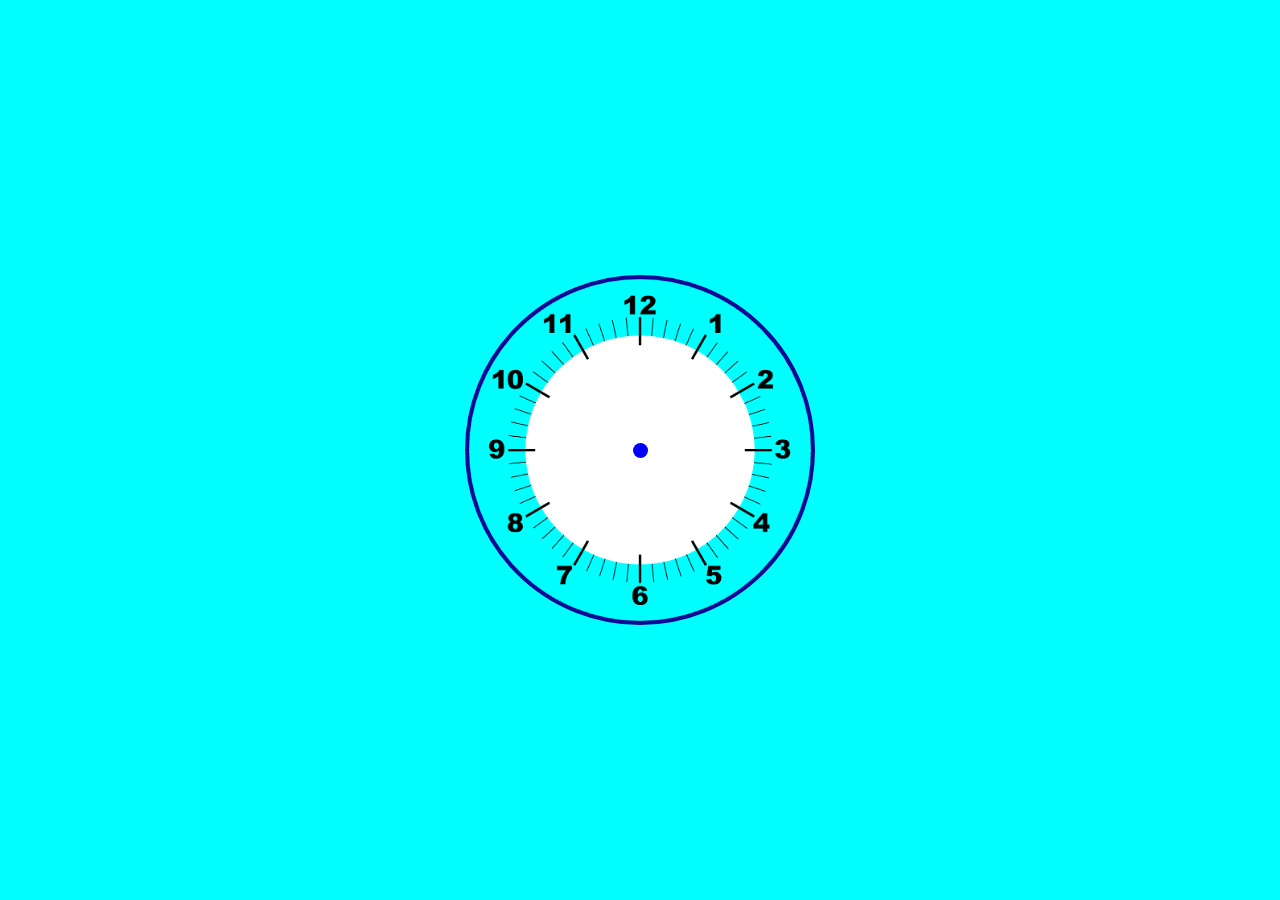
==== JS/index.html @ 8e41189d "selesai badan jam" ====
<!DOCTYPE html>
<html>
    <head>
        <title> JS Clock</title>
        <link rel="stylesheet" href="style.css">
        <meta charset="utf-8">
    </head>
    <body>
        <div class="clock">
            <div class="hour">
                <div class="hr" id="hr"></div>
            </div>

            <div class="min">
                <div class="mn" id="mn"></div>
            </div>

            <div class="sec">
                <div class="sc" id="sc"></div>
            </div>
        </div>
    </body>
</html>
---- JS/style.css ----
*
{
    margin: 0;
    padding: 0;
    box-sizing: border-box;
}

body
{
   display: flex;
   justify-content: center;
   align-items: center;
   min-height: 100vh;
   background: 	#00FFFF; 
}

.clock
{
    width: 350px;
    height: 350px;
    display: flex;
    justify-content: center;
    align-items: center;
    background: url(clock.png);
    background-size: cover;
    border: 4px solid #100997;
    border-radius: 50%;
    box-shadow: 0 -15px 15 px rgba(255, 255, 255, 0.05),
                inset 0 -15px 15 px rgba(255, 255, 255, 0.05),
                0 15px 15 px rgba(0, 0, 0, 0.03),
                inset 0 15px 15 px rgba(0, 0, 0, 0.03);
}

.clock:before
{
    content: '';
    position: absolute;
    width: 15px;
    height: 15px;
    background: #00F;
    border-radius: 50%;
    z-index: 10000;
}
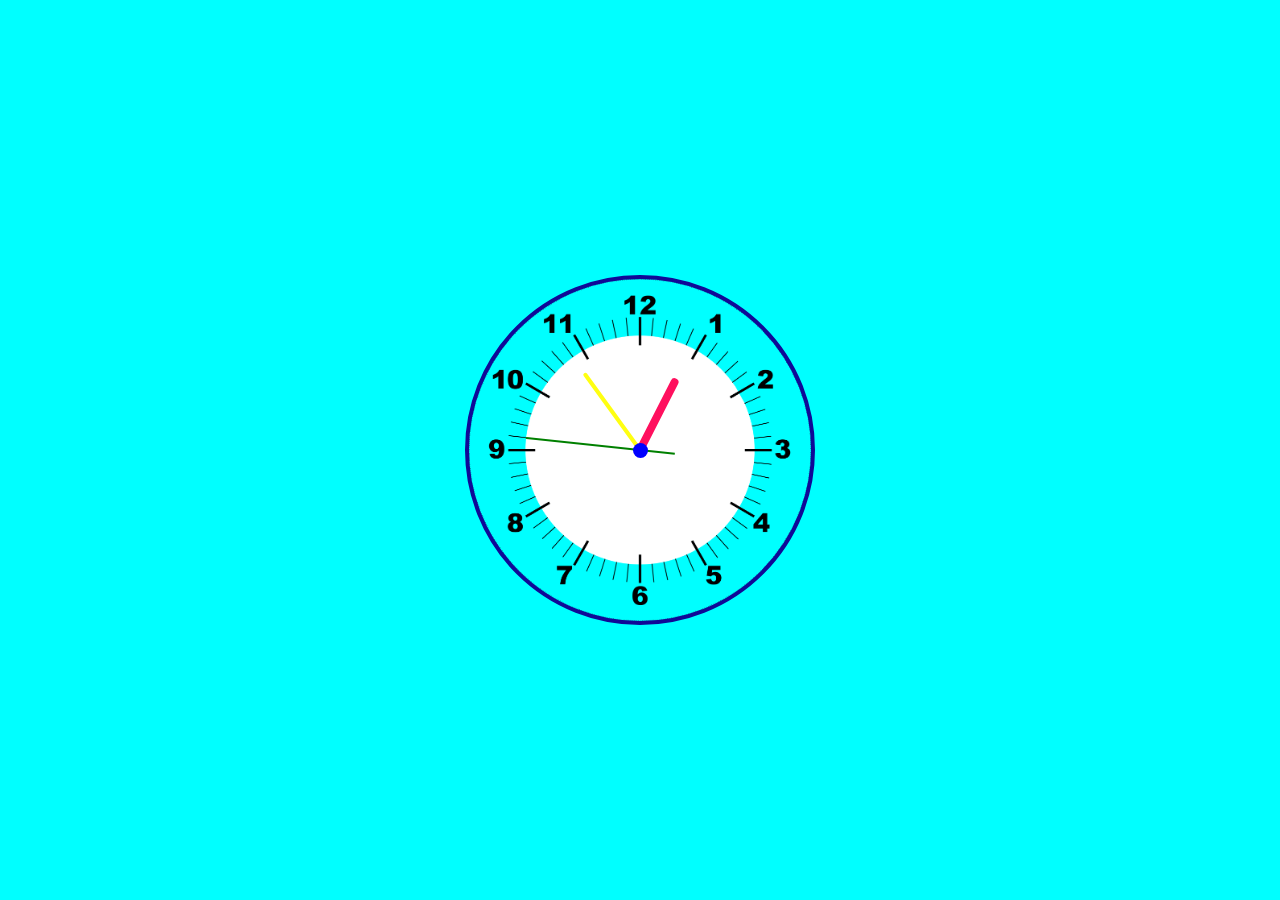
==== commit b7bb3b42: "selesai mekanisme jarum jam" ====
--- a/JS/index.html
+++ b/JS/index.html
@@ -19,5 +19,25 @@
                 <div class="sc" id="sc"></div>
             </div>
         </div>
+        <script type="text/javascript">
+            const deg =6;
+            const hr = document.querySelector('#hr');
+            const mn = document.querySelector('#mn');
+            const sc = document.querySelector('#sc');
+
+            setInterval(()=> {
+            let day = new Date();
+            let hh = day.getHours() * 30;
+            let mm = day.getMinutes() * deg;
+            let ss = day.getSeconds() * deg;
+
+            hr.style.transform = `rotateZ(${(hh)+(mm/12)}deg)`;
+            mn.style.transform = `rotateZ(${mm}deg)`;
+            sc.style.transform = `rotateZ(${ss}deg)`;
+            
+            })
+
+
+        </script>
     </body>
 </html>--- a/JS/style.css
+++ b/JS/style.css
@@ -40,4 +40,69 @@
     background: #00F;
     border-radius: 50%;
     z-index: 10000;
+}
+
+.clock .hour,
+.clock .min,
+.clock .sec
+{
+    position: absolute;
+}
+
+.clock .hour, .hr
+{
+    width: 160px;
+    height: 160px;
+}
+
+.clock .min, .mn
+{
+    width: 190px;
+    height: 190px;
+}
+
+.clock .sec, .sc
+{
+    width: 230px;
+    height: 230px;
+}
+.hr, .mn, .sc
+{
+    display: flex;
+    justify-content: center;
+    /*align-items: center;*/
+    border-radius: 50%;
+}
+
+.hr:before
+{
+    content: '';
+    position: absolute;
+    width: 8px;
+    height: 80px;
+    background: #ff105e;
+    border-radius: 6px 6px 0 0;
+    z-index: 10;
+}
+
+.mn:before
+{
+    content: '';
+    position: absolute;
+    width: 4px;
+    height: 90px;
+    background: #ff1;
+    border-radius: 6px 6px 0 0;
+    z-index: 11;
+}
+
+.sc:before
+{
+    content: '';
+    position: absolute;
+    width: 2px;
+    height: 150px;
+    background: #008000;
+    border-radius: 6px 6px 0 0;
+    z-index: 12;
 }